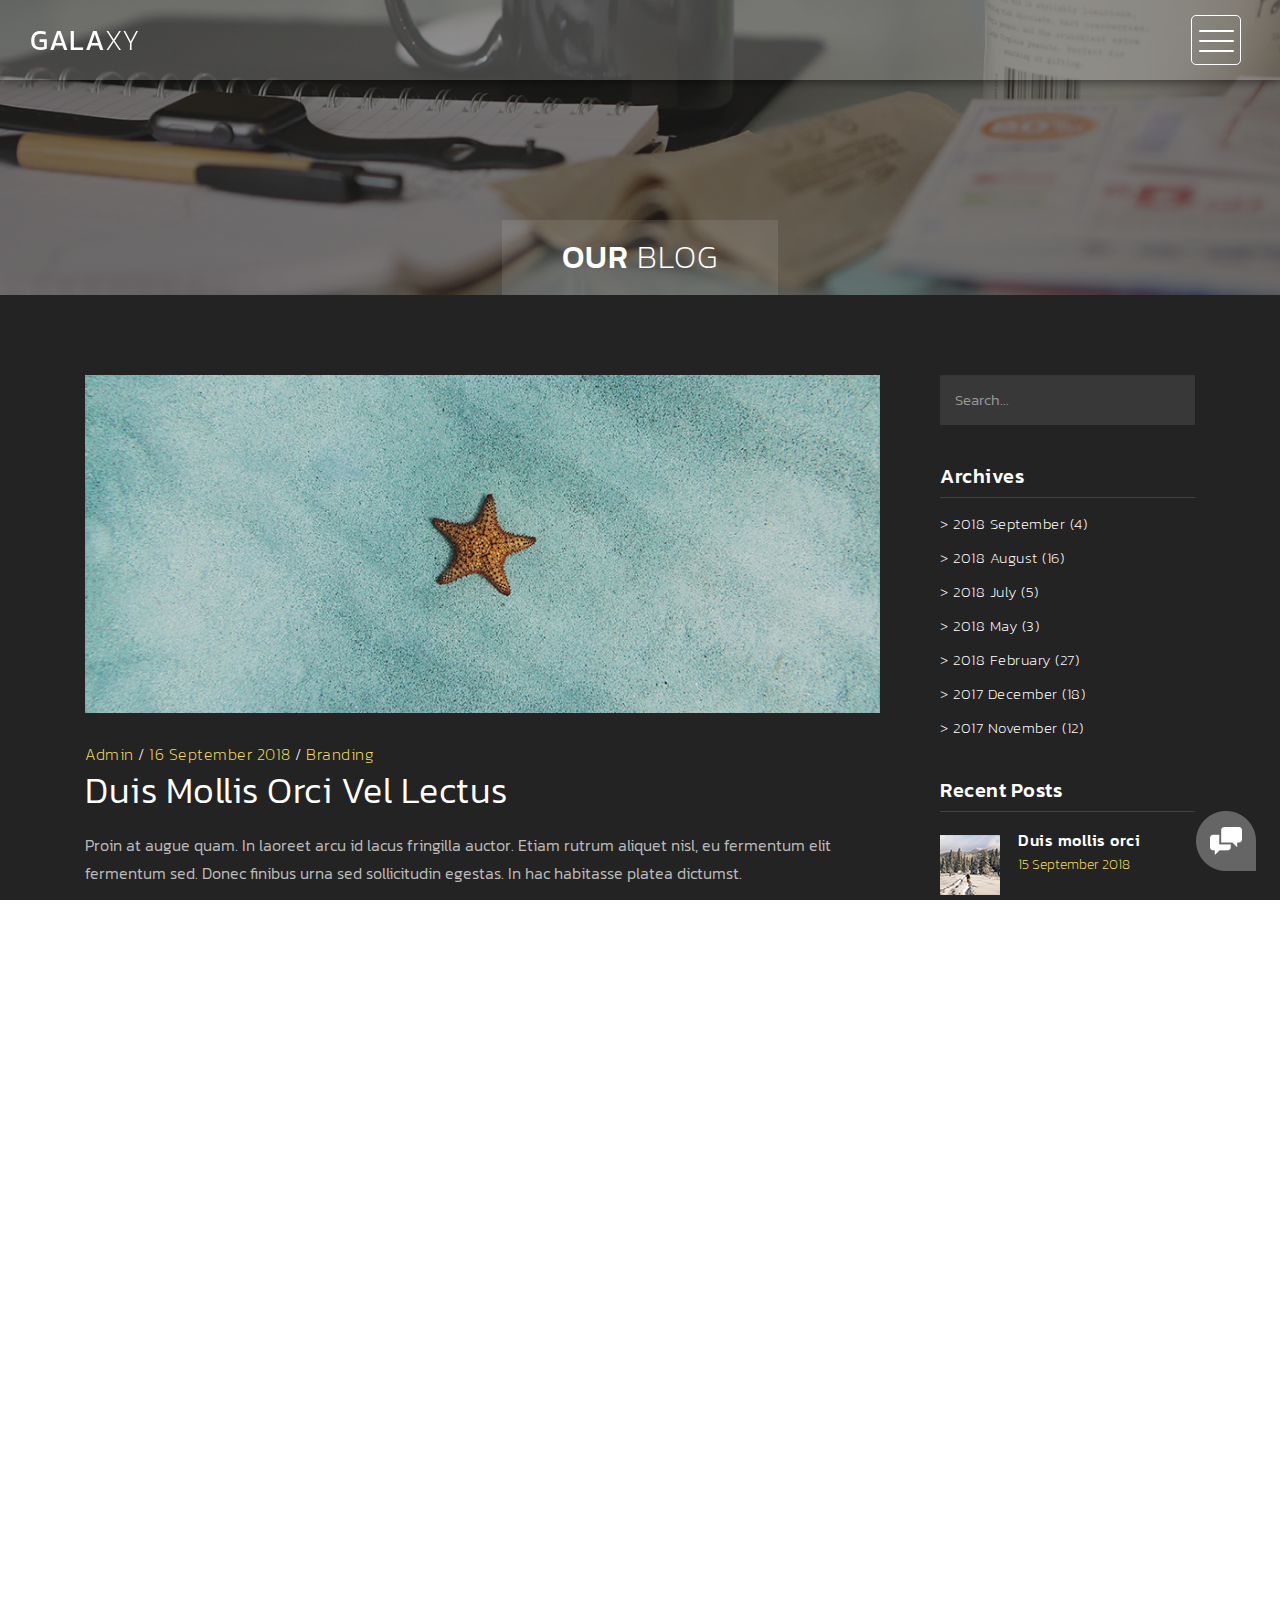
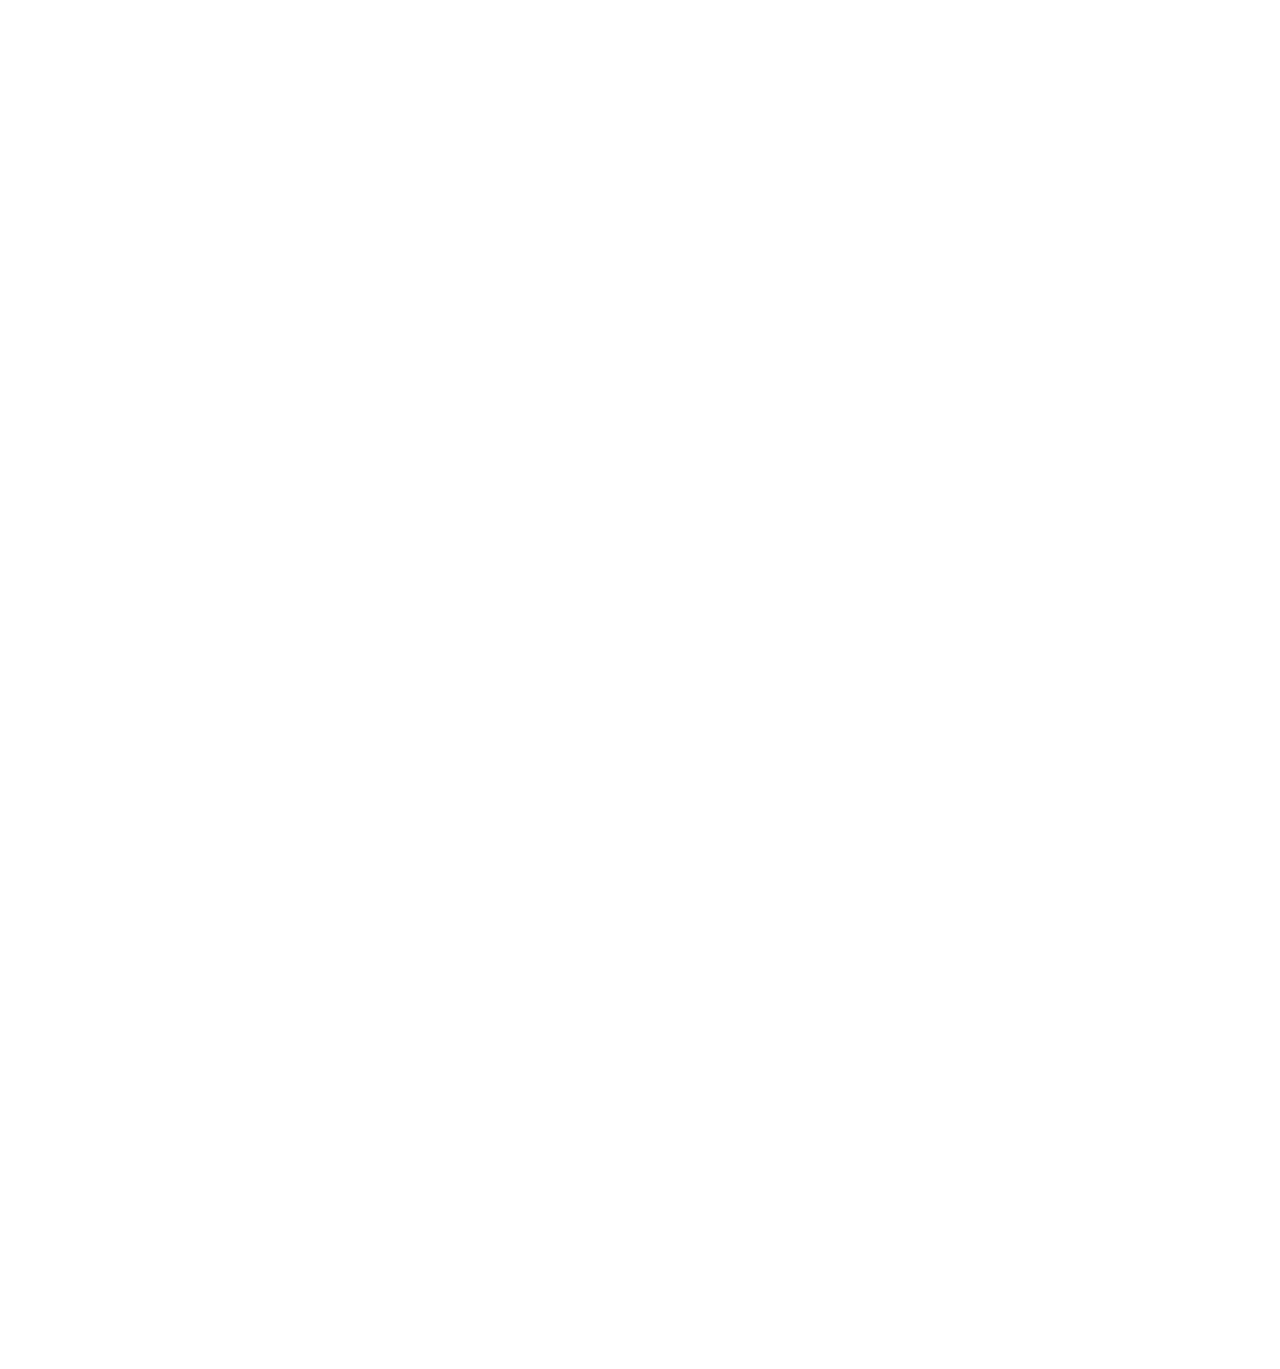
==== blog.html @ f0396bb8 "FIe" ====
<!DOCTYPE html>
<html>
    <head>
        <meta charset="utf-8">
        <meta http-equiv="X-UA-Compatible" content="IE=edge,chrome=1">
        <title>Highway Blog - Free CSS Template</title>
<!-- 

Highway Template

https://templatemo.com/tm-520-highway

-->
        <meta name="description" content="">
        <meta name="viewport" content="width=device-width, initial-scale=1">
        <link rel="apple-touch-icon" href="apple-touch-icon.png">

        <link rel="stylesheet" href="css/bootstrap.min.css">
        <link rel="stylesheet" href="css/bootstrap-theme.min.css">
        <link rel="stylesheet" href="css/fontAwesome.css">
        <link rel="stylesheet" href="css/light-box.css">
        <link rel="stylesheet" href="css/templatemo-style.css">

        <link href="https://fonts.googleapis.com/css?family=Kanit:100,200,300,400,500,600,700,800,900" rel="stylesheet">

        <script src="js/vendor/modernizr-2.8.3-respond-1.4.2.min.js"></script>
    </head>

<body>

    <nav>
        <div class="logo">
            <a href="index.html">Gala<em>xy</em></a>
        </div>
      <div class="menu-icon">
        <span></span>
      </div>
    </nav>

    <div class="page-heading">
        <div class="container">
            <div class="heading-content">
                <h1>Our <em>Blog</em></h1>
            </div>
        </div>
    </div>


    <div class="blog-entries">
        <div class="container">
            <div class="col-md-9">
                <div class="blog-posts">
                    <div class="row">
                        <div class="col-md-12">
                            <div class="blog-post">
                                <img src="img/blog_post_1.png" alt="">
                                <div class="text-content">
                                    <span><a href="#">Admin</a> / <a href="#">16 September 2018</a> / <a href="#">Branding</a></span>
                                    <h2>Duis mollis orci vel lectus</h2>
                                    <p>Proin at augue quam. In laoreet arcu id lacus fringilla auctor. Etiam rutrum aliquet nisl, eu fermentum elit fermentum sed. Donec finibus urna sed sollicitudin egestas. In hac habitasse platea dictumst. 
                                    <br><br>Phasellus purus turpis, porta non lectus vitae, laoreet blandit diam. Suspendisse elementum ligula at purus gravida, vel malesuada dolor accumsan. Morbi finibus dapibus ex, ut finibus felis.</p>
                                    <div class="simple-btn">
                                        <a href="single-post.html">continue reading</a>
                                    </div>
                                </div>
                            </div>
                        </div>
                        <div class="col-md-12">
                            <div class="blog-post">
                                <img src="img/blog_post_2.png" alt="">
                                <div class="text-content">
                                    <span><a href="#">Admin</a> / <a href="#">28 August 2018</a> / <a href="#">Lifestyle</a></span>
                                    <h2>Integer scelerisque odio elit</h2>
                                    <p>Aliquam erat volutpat. Donec condimentum ante nec sapien sodales, ut molestie mauris scelerisque. Maecenas in turpis sed odio pretium tempor. In libero tellus, maximus in accumsan id, posuere non urna. 
                                    <br><br>Fusce ex elit, congue vitae interdum et, sodales vitae purus. Vestibulum ante ipsum primis in faucibus orci luctus et ultrices posuere cubilia Curae; Quisque id egestas nibh. Curabitur convallis cursus pharetra. Curabitur non ligula id lacus pulvinar sollicitudin. Etiam quis tempus lectus, sed iaculis ex.</p>
                                    <div class="simple-btn">
                                        <a href="single-post.html">continue reading</a>
                                    </div>
                                </div>
                            </div>
                        </div>
                        <div class="col-md-12">
                            <div class="blog-post">
                                <img src="img/blog_post_3.png" alt="">
                                <div class="text-content">
                                    <span><a href="#">Admin</a> / <a href="#">31 July 2018</a> / <a href="#">Work Stuff</a></span>
                                    <h2>Nulla condimentum at dui eu</h2>
                                    <p>Cras ultrices ex sodales, vestibulum leo quis, volutpat mauris. In pretium vehicula dolor, sit amet ornare orci placerat sit amet. Nam non dolor sagittis, dignissim purus at, fringilla lacus. In aliquet, sapien ut lobortis molestie, lorem diam commodo leo, vitae eleifend diam justo ac velit.
                                    <br><br>ras felis purus, efficitur vel luctus a, ultrices vitae diam. Maecenas maximus vehicula aliquet. Donec scelerisque, diam id dapibus ultrices, tortor tellus eleifend arcu, maximus iaculis mi elit sit amet odio. Donec at mauris sit amet velit tempus semper.</p>
                                    <div class="simple-btn">
                                        <a href="single-post.html">continue reading</a>
                                    </div>
                                </div>
                            </div>
                        </div>
                        <div class="col-md-12">
                            <ul class="page-number">
                                <li class="active"><a href="#">1</a></li>
                                <li><a href="#">2</a></li>
                                <li><a href="#">3</a></li>
                                <li><a href="#">></a></li>
                            </ul>
                        </div>
                    </div>
                </div>
            </div>
            <div class="col-md-3">
                <div class="side-bar">
                    <div class="search">
                        <fieldset>
                            <input name="search" type="text" class="form-control" id="search" placeholder="Search..." required="">
                        </fieldset>
                    </div>
                    <div class="archives">
                        <div class="sidebar-heding">
                            <h2>Archives</h2>
                        </div>
                        <ul>
                            <li><a href="#">> 2018 September (4)</a></li>
                            <li><a href="#">> 2018 August (16)</a></li>
                            <li><a href="#">> 2018 July (5)</a></li>
                            <li><a href="#">> 2018 May (3)</a></li>
                            <li><a href="#">> 2018 February (27)</a></li>
                            <li><a href="#">> 2017 December (18)</a></li>
                            <li><a href="#">> 2017 November (12)</a></li>
                        </ul>
                    </div>
                    <div class="recent-posts">
                        <div class="sidebar-heding">
                            <h2>Recent Posts</h2>
                        </div>
                        <ul>
                            <li><a href="single-post.html">
                                <img src="img/recent_post_1.png" alt="Recent Post 1">
                                <div class="text">
                                    <h6>Duis mollis orci</h6>
                                    <span>15 September 2018</span>
                                </div>
                            </li></a>
                            <li><a href="single-post.html">
                                <img src="img/recent_post_2.png" alt="Recent Post 2">
                                <div class="text">
                                    <h6>Etiam quis tem</h6>
                                    <span>10 August 2018</span>
                                </div>
                            </li></a>
                            <li><a href="single-post.html">
                                <img src="img/recent_post_3.png" alt="Recent Post 3">
                                <div class="text">
                                    <h6>Proin at augue</h6>
                                    <span>16 July 2018</span>
                                </div>
                            </li></a>
                        </ul>
                    </div>
                    <div class="categories">
                        <div class="sidebar-heding">
                            <h2>Categories</h2>
                        </div>
                        <ul>
                            <li><a href="#">> Lifestyle (7)</a></li>
                            <li><a href="#">> Branding (9)</a></li>
                            <li><a href="#">> Nature (14)</a></li>
                            <li><a href="#">> Work Stuff (6)</a></li>
                            <li><a href="#">> Science (5)</a></li>
                        </ul>
                    </div>
                    <div class="latest-gallery">
                        <div class="sidebar-heding">
                            <h2>Latest Gallery</h2>
                        </div>
                        <ul>
                            <li><a href="#"></a><img src="img/latest_gallery_1.png" alt=""></a></li>
                            <li><a href="#"></a><img src="img/latest_gallery_2.png" alt=""></a></li>
                            <li><a href="#"></a><img src="img/latest_gallery_3.png" alt=""></a></li>
                            <li><a href="#"></a><img src="img/latest_gallery_4.png" alt=""></a></li>
                            <li><a href="#"></a><img src="img/latest_gallery_5.png" alt=""></a></li>
                            <li><a href="#"></a><img src="img/latest_gallery_6.png" alt=""></a></li>
                            <li><a href="#"></a><img src="img/latest_gallery_7.png" alt=""></a></li>
                            <li><a href="#"></a><img src="img/latest_gallery_8.png" alt=""></a></li>
                        </ul>
                    </div>
                </div>
            </div>
        </div>
    </div>


    <footer>
        <div class="container-fluid">
            <div class="col-md-12">
                <p>Copyright &copy; 2018 Company Name 
    
    | Designed by TemplateMo</p>
            </div>
        </div>
    </footer>


      <!-- Modal button -->
    <div class="popup-icon">
      <button id="modBtn" class="modal-btn"><img src="img/contact-icon.png" alt=""></button>
    </div>  

    <!-- Modal -->
    <div id="modal" class="modal">
      <!-- Modal Content -->
      <div class="modal-content">
        <!-- Modal Header -->
        <div class="modal-header">
          <h3 class="header-title">Say hello to <em>Highway</em></h3>
          <div class="close-btn"><img src="img/close_contact.png" alt=""></div>    
        </div>
        <!-- Modal Body -->
        <div class="modal-body">
          <div class="col-md-6 col-md-offset-3">
            <form id="contact" action="" method="post">
                <div class="row">
                    <div class="col-md-12">
                      <fieldset>
                        <input name="name" type="text" class="form-control" id="name" placeholder="Your name..." required="">
                      </fieldset>
                    </div>
                    <div class="col-md-12">
                      <fieldset>
                        <input name="email" type="email" class="form-control" id="email" placeholder="Your email..." required="">
                      </fieldset>
                    </div>
                    <div class="col-md-12">
                      <fieldset>
                        <textarea name="message" rows="6" class="form-control" id="message" placeholder="Your message..." required=""></textarea>
                      </fieldset>
                    </div>
                    <div class="col-md-12">
                      <fieldset>
                        <button type="submit" id="form-submit" class="btn">Send Message Now</button>
                      </fieldset>
                    </div>
                </div>
            </form>
          </div>
        </div>
      </div>
    </div>

    

    <section class="overlay-menu">
      <div class="container">
        <div class="row">
          <div class="main-menu">
              <ul>
                  <li>
                      <a href="index.html">Home - Full-width</a>
                  </li>
                  <li>
                      <a href="masonry.html">Home - Masonry</a>
                  </li>
                  <li>
                      <a href="grid.html">Home - Small-width</a>
                  </li>
                  <li>
                      <a href="about.html">About Us</a>
                  </li>
                  <li>
                      <a href="blog.html">Blog Entries</a>
                  </li>
                  <li>
                      <a href="single-post.html">Single Post</a>
                  </li>
              </ul>
              <p>We create awesome templates for you</p>
          </div>
        </div>
      </div>
    </section>

    <script src="https://ajax.googleapis.com/ajax/libs/jquery/1.11.2/jquery.min.js"></script>
    <script>window.jQuery || document.write('<script src="js/vendor/jquery-1.11.2.min.js"><\/script>')</script>

    <script src="js/vendor/bootstrap.min.js"></script>
    
    <script src="js/plugins.js"></script>
    <script src="js/main.js"></script>

</body>
</html>
---- css/light-box.css ----
/* LIGHT BOX */

body:after {
  content: url(../img/close.png) url(../img/loading.gif) url(../img/prev.png) url(../img/next.png);
  display: none;
}

body.lb-disable-scrolling {
  overflow: hidden;
}

.lightboxOverlay {
  max-height: 100%;
  overflow-y: scroll;
  position: absolute;
  top: 0;
  left: 0;
  z-index: 99999;
  background-color: black;
  filter: progid:DXImageTransform.Microsoft.Alpha(Opacity=80);
  opacity: 0.8;
  display: none;
}

.lightbox {
  position: absolute;
  margin-top: 0%;
  left: 0;
  width: 100%;
  z-index: 100000;
  text-align: center;
  line-height: 0;
  font-weight: normal;
}

.lightbox .lb-image {
  display: block;
  height: auto;
  max-width: inherit;
  max-height: none;
  border-radius: 5px;

  /* Image border */
  border: 10px solid white;
}

.lightbox a img {
  border: none;
}

.lb-outerContainer {
  position: relative;
  *zoom: 1;
  width: 250px;
  height: 250px;
  margin: 0 auto;
  border-radius: 4px;

  /* Background color behind image.
     This is visible during transitions. */
  background-color: white;
}

.lb-outerContainer:after {
  content: "";
  display: table;
  clear: both;
}

.lb-loader {
  position: absolute;
  top: 43%;
  left: 0;
  height: 25%;
  width: 100%;
  text-align: center;
  line-height: 0;
}

.lb-cancel {
  display: block;
  width: 32px;
  height: 32px;
  margin: 0 auto;
  background: url(../img/loading.gif) no-repeat;
}

.lb-nav {
  position: absolute;
  top: 0;
  left: 0;
  height: 100%;
  width: 100%;
  z-index: 10;
}

.lb-container > .nav {
  left: 0;
}

.lb-nav a {
  outline: none;
  background-image: url('[data-uri]');
}

.lb-prev, .lb-next {
  height: 100%;
  cursor: pointer;
  display: block;
}

.lb-nav a.lb-prev {
  width: 34%;
  left: 0;
  float: left;
  background: url(../img/prev.png) left 48% no-repeat;
  filter: progid:DXImageTransform.Microsoft.Alpha(Opacity=0);
  opacity: 0;
  -webkit-transition: opacity 0.6s;
  -moz-transition: opacity 0.6s;
  -o-transition: opacity 0.6s;
  transition: opacity 0.6s;
}

.lb-nav a.lb-prev:hover {
  filter: progid:DXImageTransform.Microsoft.Alpha(Opacity=100);
  opacity: 1;
}

.lb-nav a.lb-next {
  width: 64%;
  right: 0;
  float: right;
  background: url(../img/next.png) right 48% no-repeat;
  filter: progid:DXImageTransform.Microsoft.Alpha(Opacity=0);
  opacity: 0;
  -webkit-transition: opacity 0.6s;
  -moz-transition: opacity 0.6s;
  -o-transition: opacity 0.6s;
  transition: opacity 0.6s;
}

.lb-nav a.lb-next:hover {
  filter: progid:DXImageTransform.Microsoft.Alpha(Opacity=100);
  opacity: 1;
}

.lb-dataContainer {
  margin: 0 auto;
  padding-top: 5px;
  *zoom: 1;
  width: 100%;
  -moz-border-radius-bottomleft: 4px;
  -webkit-border-bottom-left-radius: 4px;
  border-bottom-left-radius: 4px;
  -moz-border-radius-bottomright: 4px;
  -webkit-border-bottom-right-radius: 4px;
  border-bottom-right-radius: 4px;
}

.lb-dataContainer:after {
  content: "";
  display: table;
  clear: both;
}

.lb-data {
  padding: 0 4px;
  color: #ccc;
}

.lb-data .lb-details {
  width: 85%;
  float: left;
  text-align: left;
  line-height: 1.1em;
}

.lb-data .lb-caption {
  font-size: 13px;
  font-weight: bold;
  line-height: 1em;
}

.lb-data .lb-caption a {
  color: #4ae;
}

.lb-data .lb-number {
  margin-top: 15px;
  display: block;
  clear: left;
  padding-bottom: 1em;
  font-size: 13px;
  color: #999999;
}

.lb-data .lb-close {
  display: block;
  float: right;
  width: 30px;
  height: 30px;
  background: url(../img/close.png) top right no-repeat;
  text-align: right;
  outline: none;
  filter: progid:DXImageTransform.Microsoft.Alpha(Opacity=70);
  opacity: 0.7;
  -webkit-transition: opacity 0.2s;
  -moz-transition: opacity 0.2s;
  -o-transition: opacity 0.2s;
  transition: opacity 0.2s;
}

.lb-data .lb-close:hover {
  cursor: pointer;
  filter: progid:DXImageTransform.Microsoft.Alpha(Opacity=100);
  opacity: 1;
}
---- css/templatemo-style.css ----
/*

Highway Template

https://templatemo.com/tm-520-highway

*/

body {
  font-family: 'Kanit', sans-serif;
}

body::-webkit-scrollbar {
  width: 8px;
  height: 8px;
  background-color: rgba(0, 0, 0, 0.9);
}
/* Add a thumb */
body::-webkit-scrollbar-thumb {
    background: rgba(250, 250, 250, 0.5);
}

body, html {
  height: 100%;
  min-height: 100%;
  overflow-x: hidden;
}


.page-heading {
  background-image: url(../img/heading_bg.png);
  background-repeat: no-repeat;
  background-size: cover;
  background-position: center center;
  width: 100%;
  text-align: center;
}

.page-heading .heading-content h1 {
  font-size: 32px;
  text-transform: uppercase;
  color: #fff;
  letter-spacing: 1px;
  background-color: rgba(250,250,250,0.1);
  display: inline-block;
  margin-bottom: 0;
  margin-top: 220px;
  padding: 20px 60px;
}

.page-heading .heading-content em {
  font-style: normal;
  font-weight: 200;
}



/* Nav Bar */

nav .logo {
  float: left;
  margin-left: 30px;
}

nav .logo a {
  font-size: 28px;
  line-height: 80px;
  text-transform: uppercase;
  color: #fff;
  text-decoration: none;
  letter-spacing: 0.5px;
}

nav .logo em {
  font-style: normal;
  font-weight: 200;
}

nav {
  background: rgba(250,250,250,0.2);
  height: 80px;
  position: fixed;
  width: 100%;
  left: 0;
  top: 0;
  z-index: 300;
  box-shadow: 0px 2px 10px 0px rgba(0,0,0,0.5);
}

.menu-icon {
  background: transparent;
  border: 1px solid #fff;
  width: 50px;
  height: 50px;
  margin: 15px 39px 0 auto;
  position: relative;
  cursor: pointer;
  transition: background 0.5s;
  border-radius: 5px;
}

.menu-icon span,
.menu-icon span:before,
.menu-icon span:after {
  cursor: pointer;
  border-radius: 1px;
  height: 2px;
  width: 35px;
  background: white;
  position: absolute;
  left: 15%;
  top: 50%;
  display: block;
  content: '';
  transition: all 0.5s ease-in-out;
}

.menu-icon span:before {
  left: 0;
  top: -10px;
}

.menu-icon span:after {
  left: 0;
  top: 10px;
}

.menu-icon.active {
  background: rgba(250,250,250,0.2);
}

.menu-icon.active span {
  background-color: transparent;
}

.menu-icon.active span:before,
.menu-icon.active span:after {
  top: 0;
}

.menu-icon.active span:before {
  transform: rotate(135deg);
}

.menu-icon.active span:after {
  transform: rotate(-135deg);
}
/* Menu */

.overlay-menu {
  background: rgba(0, 0, 0, 0.95);
  color: #ffffff;
  position: fixed;
  z-index: 100;
  left: 0;
  top: 0;
  height: 100%;
  overflow-y: auto;
  -webkit-overflow-scrolling: touch;
  width: 100%;
  padding: 50px 0;
  opacity: 0;
  text-align: center;
  transform: translateY(-100%);
  transition: all 0.5s;
}

.overlay-menu.open {
  opacity: 1;
  transform: translateY(0%);
}

.overlay-menu .main-menu {
  transform: translateY(50%);
  opacity: 0;
  transition: all 0.3s;
  transition-delay: 0s;
}

.overlay-menu.open .main-menu {
  transition: all 0.7s;
  transition-delay: 0.7s;
  opacity: 1;
  transform: translateY(0%);
}

.overlay-menu .main-menu:nth-child(2) {
  transition-delay: 0s;
}

.overlay-menu.open .main-menu:nth-child(2) {
  transition-delay: 1.25s;
}

.overlay-menu {
  overflow: scroll;
}

.overlay-menu::-webkit-scrollbar {
  display: none;
}

.overlay-menu ul {
  list-style: none;
  margin-top: 80px;
  padding: 0px;
}
.overlay-menu ul li {
  padding: 15px 0px;
}

.overlay-menu ul li a {
  font-size: 24px;
  font-weight: 300;
  color: #fff;
  text-decoration: none;
  transition: all 0.5s;
}

.overlay-menu ul li a:hover {
  color: rgba(250,250,250,0.5);
}


.overlay-menu p {
  margin-top: 60px;
  font-size: 13px;
  text-transform: uppercase;
  color: #fff;
  font-weight: 200;
  letter-spacing: 0.5px;
  text-align: center;
}



#video-container  {
  position: relative;
  width: 100%;
  height: 100%;
  overflow: hidden;
  z-index: 1;
}

#video-container video,
.video-overlay {
  position: absolute;
  left: 50%;
  top: 50%;
  transform: translate(-50%, -50%);
  min-width: 100%;
  min-height: 100%;
}

#video-container .video-overlay {
  z-index: 9999;
  background: rgba(0,0,0,0.5);
  width: 100%;
}

#video-container .video-content {
  z-index: 99999;
  position: absolute;
  height: 100%;
  width: 100%;
}

#video-container .video-content .inner {
  height: 100%;
  width: 100%;
  display: flex;
  justify-content: center;
  align-items: center;
  flex-flow: column wrap;
}

#video-container .video-content .inner h1 {
  font-size: 64px;
  text-transform: uppercase;
  color: #fff;
  letter-spacing: 2px;
  font-weight: 500;
  text-align: center;
}

#video-container .video-content .inner em {
  font-style: normal;
  font-weight: 200;
}


#video-container .video-content .inner p {
  color: #fff;
  font-size: 22px;
  font-weight: 200;
  letter-spacing: 1.5px;
  text-align: center;
  padding: 0px 30px;
}

#video-container .video-content .inner a {
  color: #fff;
  text-decoration: underline;
}

#video-container .video-content .inner .scroll-icon {
  margin-top: 45px;
}

.full-screen-portfolio .container-fluid,
.full-screen-portfolio .col-md-4, .col-md-8 {
  padding-left: 0px;
  padding-right: 0px;
}


.portfolio-item img {
  width: 100%;
  overflow: hidden;
}

.portfolio-item .thumb {
  position: relative;
}


.portfolio-item .hover-effect .hover-content {
    position: absolute;
    text-align: left;
    width: 100%;
    bottom: 0;
    left: 0;
}


.full-screen-portfolio .portfolio-item h1 {
  position: relative;
  font-size: 22px;
  text-transform: uppercase;
  color: #fff;
  display: inline-block;
  padding-left: 20px;
  line-height: 15px;
  transform: translateY(25px);
  transition: .5s ease-in-out;
  letter-spacing: 0.5px;
 }

 .full-screen-portfolio .portfolio-item em {
  font-style: normal;
  font-weight: 200;
 }

.full-screen-portfolio .portfolio-item:hover h1 {
  transform: translateY(0);
 }

.full-screen-portfolio .portfolio-item p {
  padding-left: 20px;
  font-weight: 300!important;
  letter-spacing: 0.5px;
  font-size: 14px;
  color: #fff;
  opacity: 0;
  transform: translateY(10px);
  transition: .5s ease-in-out;
  text-transform: uppercase;
 }

 .full-screen-portfolio .portfolio-item {
 text-align: center;
 line-height: 150%;
 text-transform: lowercase;
 cursor: pointer;
}

.full-screen-portfolio .portfolio-item:hover p {
  opacity: 1;
  transform: translateY(0);
 }




.popup-icon {
  position: fixed;
  bottom: 30px;
  right: 30px;
  z-index: 300;
  display: inline-block;
  width: 60px;
  height: 60px;
}

.popup-icon button {
  background-color: transparent;
  outline: none;
  border: none;
}

.modal-btn img {
  width: 60px;
  height: 60px;
}

/* Modal */
.modal {
  background-color: rgba(0,0,0,.95);
  display: none;
  overflow: auto;
  position: fixed;
  z-index: 1000;
  top: 0;
  left: 0;
  width: 100%;
  height: 100%;
  transform: all 0.6s;
  overflow: scroll;
}

.modal::-webkit-scrollbar {
  display: none;
}

/* Modal Content */
.modal-content {
  text-align: center;
  position: relative;
  top: 0;
  width: 100%;
  margin: 0 auto;
  background-color: transparent;
}
.modal-animated-in {
  animation: totop-in .6s ease;
}
.modal-animated-out {
  animation: totop-out .6s ease forwards;
}
.modal-header {
  border-bottom: none;
}
.modal-header h3 {
  color: #fff;
  font-weight: 400;
  letter-spacing: 1px;
  font-size: 64px;
  margin-top: 5%;
  border-bottom: none;
  margin-bottom: 20px;
}

.modal-header em {
  font-style: normal;
  font-weight: 200;
}

.modal-content .close-btn {
  position: absolute;
  z-index: 99999999;
  color: #fff;
  right: 38px;
  top: 15px;
  width: 50px;
  height: 50px;
  text-align: center;
  cursor: pointer;
}

.modal-body {
  text-align: center;
  margin: 0 auto;
}

.modal-body input {
  border-radius: 5px;
  padding-left: 15px;
  font-size: 14px;
  font-weight: 200;
  color: #fff;
  background-color: rgba(250, 250, 250, 0.15);
  outline: none;
  border: none;
  box-shadow: none;
  line-height: 40px;
  height: 40px;
  width: 60%;
  margin-left: auto;
  margin-right: auto;
  margin-bottom: 25px;
}

.modal-body textarea {
  border-radius: 5px;
  padding-left: 15px;
  padding-top: 10px;
  font-size: 14px;
  font-weight: 200;
  color: #fff;
  background-color: rgba(250, 250, 250, 0.15);
  outline: none;
  border: none;
  box-shadow: none;
  height: 165px;
  max-height: 220px;
  width: 60%;
  margin-left: auto;
  margin-right: auto;
  max-width: 100%;
  margin-bottom: 25px;
}

.modal-body button {
  border-radius: 0px;
  font-size: 13px;
  text-transform: uppercase;
  font-weight: 600;
  background-color: transparent;
  color: #fff;
  letter-spacing: 2px;
  border-bottom: 3px solid #fff;
  display: inline-block;
  padding: 0px 0px 3px 0px;
  transition: all 0.5s;
  border-top: none;
  border-right: none;
  border-left: none;
}

.modal-body button:hover {
  color: rgba(250,250,250,0.5);
  border-color: rgba(250,250,250,0.5);
  outline: none;
}

/* Keyframes */
@keyframes totop-in {
  0% {
    top: 600px;
    opacity: 0;
  }
  100% {
    top: 0%;
    opacity: 1;
  }  
}

@keyframes totop-out {
  0% {
    top: 0px;
    opacity: 1;
  }
  100% {
    top: -100%;
    opacity: 0;
  }  
}



footer {
  width: 100%;
  height: 80px;
  background-color: #313131;
}

footer p {
  text-align: center;
  color: #fff;
  font-weight: 200;
  font-size: 13px;
  text-transform: uppercase;
  padding-top: 33px;
  letter-spacing: 0.5px;
}

footer a {
  color: #aaa;
  text-decoration: none;
}

footer a:hover {
  text-decoration: none;
  color: #aaa;
}



.masonry-portfolio .container-fluid {
  padding-right: 0px;
  padding-left: 0px;
}

.masonry .col-md-4, .masonry .col-md-8 {
  padding-right: 0px;
  padding-left: 0px;
}

.masonry {
  width: 100%;
  background-color: transparent;
  position: relative;
}

.masonry .item {
  display: inline-block;
  float: left;
}

.masonry .first-item {
  margin-bottom: -0.5px;
}

.masonry .last-item {
  float: left;
}

.masonry .item img {
  width: 100%;
  overflow-y: hidden;
}

.masonry .item .thumb {
  position: relative;
}

.masonry .item .hover-effect .hover-content {
    position: absolute;
    text-align: left;
    width: 100%;
    bottom: 5px;
    left: 0;
}


.masonry .item h1 {
  position: relative;
  font-size: 22px;
  text-transform: uppercase;
  color: #fff;
  display: inline-block;
  padding-left: 20px;
  line-height: 15px;
  transform: translateY(25px);
  transition: .5s ease-in-out;
  letter-spacing: 0.5px;
 }

.masonry .item em {
  font-style: normal;
  font-weight: 200;
 }

.masonry .item:hover h1 {
  transform: translateY(0);
 }

.masonry .item p {
  padding-left: 20px;
  font-weight: 300!important;
  letter-spacing: 0.5px;
  font-size: 14px;
  color: #fff;
  opacity: 0;
  transform: translateY(10px);
  transition: .5s ease-in-out;
  text-transform: uppercase;
 }

.masonry .item {
 text-align: center;
 line-height: 150%;
 text-transform: lowercase;
 cursor: pointer;
}

.masonry .item:hover p {
  opacity: 1;
  transform: translateY(0);
 }




.grid-portfolio {
  padding: 65px 0px;
  background-color: #232323;
}

.grid-portfolio .portfolio-item {
  margin: 15px 0px;
}

.portfolio-item .hover-effect .hover-content {
    position: absolute;
    text-align: left;
    width: 100%;
    bottom: 5px;
    left: 0;
}


.grid-portfolio .portfolio-item h1 {
  position: relative;
  font-size: 22px;
  text-transform: uppercase;
  color: #fff;
  display: inline-block;
  padding-left: 20px;
  line-height: 15px;
  transform: translateY(25px);
  transition: .5s ease-in-out;
  letter-spacing: 0.5px;
 }

 .grid-portfolio .portfolio-item em {
  font-style: normal;
  font-weight: 200;
 }

.grid-portfolio .portfolio-item:hover h1 {
  transform: translateY(0);
 }

.grid-portfolio .portfolio-item p {
  padding-left: 20px;
  font-weight: 300!important;
  letter-spacing: 0.5px;
  font-size: 14px;
  color: #fff;
  opacity: 0;
  transform: translateY(10px);
  transition: .5s ease-in-out;
  text-transform: uppercase;
 }

.grid-portfolio .portfolio-item:hover p {
  opacity: 1;
  transform: translateY(0);
 }

 .grid-portfolio .load-more-button {
  margin-top: 15px;
 }

 .grid-portfolio .load-more-button a {
  width: 100%;
  height: 80px;
  display: inline-block;
  text-align: center;
  line-height: 80px;
  font-size: 15px;
  text-transform: uppercase;
  text-decoration: none;
  letter-spacing: 1px;
  color: #fff;
  background-color: #313131;
  transition: all 0.5s;
 }

 .grid-portfolio .load-more-button a:hover {
  color: rgba(250,250,250,0.5);
 }




 .services {
  background-color: #232323;
  padding: 65px 0px;
 }

 .services .service-item {
  margin: 15px 0px;
  padding: 20px;
  text-align: center;
  transition: all 0.5s;
 }

  .services .service-item:hover {
    background-color: #313131;
  }

 .services .service-item .icon {
  width: 50px;
  height: 50px;
  text-align: center;
  display: inline-block;
  line-height: 50px;
 }

.services .service-item .icon img {
  max-width: 100%;
}

.services .service-item h4 {
  margin-top: 20px;
  color: #fff;
  font-size: 20px;
  text-transform: capitalize;
  letter-spacing: 0.5px;
  font-weight: 300;
}

.services .service-item p {
  color: #bbb;
  font-size: 16px;
  font-weight: 300;
  line-height: 28px;
}



.more-about-us {
  background-image: url(../img/about_us.png);
  background-repeat: no-repeat;
  background-attachment: fixed;
  background-size: cover;
  background-position: center center;
  width: 100%;
  text-align: center;
}

.more-about-us .content {
  background-color: rgba(0,0,0,0.8);
  text-align: left;
  padding: 150px 60px;
  color: #fff;
}

.more-about-us .content h2 {
  margin-top: 0px;
  font-size: 34px;
  font-weight: 300;
  letter-spacing: 0.5px;
  margin-bottom: 5px;
}

.more-about-us .content span {
  font-size: 16px;
  font-weight: 200;
  display: inline-block;
  margin-bottom: 30px;
  letter-spacing: 0.5px;
}

.more-about-us .content p {
  color: #fff;
  font-size: 16px;
  font-weight: 300;
  line-height: 28px;
}

.more-about-us .content .simple-btn {
  margin-top: 30px;
}

.more-about-us .content .simple-btn a {
  font-size: 13px;
  text-transform: uppercase;
  font-weight: 600;
  background-color: transparent;
  color: #fff;
  letter-spacing: 2px;
  border-bottom: 3px solid #fff;
  padding-bottom: 3px;
  text-decoration: none;
  transition: all 0.5s;
}

.more-about-us .content .simple-btn a:hover {
  opacity: 0.5;
}



.pricing-tables {
  padding: 65px 0px;
  background-color: #232323;
}

.pricing-tables .table-item {
  padding: 60px 0px;
  margin: 15px 0px;
  text-align: center;
  background-color: #313131;
}

.pricing-tables .table-item h4 {
  margin-top: 0px;
  font-size: 36px;
  font-weight: 200;
  color: #f4dd5b;
  letter-spacing: 0.5px;
}

.pricing-tables .table-item span {
  font-size: 17px;
  display: inline-block;
  color: #aaa;
  letter-spacing: 0.5px;
  text-transform: capitalize;
  border-bottom: 1px solid #414141;
  width: 100%;
  padding-bottom: 40px;
}

.pricing-tables .table-item ul {
  list-style: none;
  padding: 0;
  margin-top: 35px;
}

.pricing-tables .table-item ul li {
  font-size: 15px;
  font-weight: 300;
  color: #fff;
  letter-spacing: 0.5px;
  margin: 15px 0px;
}

.pricing-tables .table-item .simple-btn {
  margin-top: 40px;
  padding-bottom: 10px;
}

.pricing-tables .table-item .simple-btn a {
  font-size: 13px;
  text-transform: uppercase;
  font-weight: 600;
  background-color: transparent;
  color: #f4dd5b;
  letter-spacing: 2px;
  border-bottom: 3px solid #f4dd5b;
  padding-bottom: 3px;
  text-decoration: none;
  transition: all 0.5s;
}

.pricing-tables .table-item .simple-btn a:hover {
  opacity: 0.5;
}

.pricing-tables .premium-item {
  background-color: #f4dd5b;
}

.pricing-tables .premium-item h4, .pricing-tables .premium-item span, .pricing-tables .premium-item ul li, .pricing-tables .premium-item .simple-btn a {
  color: #232323;
  border-color: #232323;
}



.blog-entries {
  padding: 80px 0px;
  background-color: #232323;
}


.blog-entries .blog-posts {
  margin-right: 30px;
}


.blog-post {
  border-bottom: 1px solid #414141;
  padding-bottom: 65px;
  margin-bottom: 60px;
}

.blog-post img {
  width: 100%;
  overflow-y: hidden;
}

.blog-post .text-content {
  margin-top: 30px;
}

.blog-post .text-content span {
  font-size: 16px;
  font-weight: 200;
  color: #fff;
  letter-spacing: 0.5px;
}

.blog-post .text-content span a {
  color: #f4dd5b;
  text-decoration: none;
}

.blog-post .text-content h2 {
  margin-top: 5px;
  font-size: 36px;
  color: #fff;
  letter-spacing: 0.5px;
  text-transform: capitalize;
  font-weight: 300;
}

.blog-post .text-content p {
  color: #bbb;
  font-size: 16px;
  font-weight: 300;
  line-height: 28px;
  margin-top: 20px;
}

.blog-post .text-content .simple-btn {
  margin-top: 25px;
}

.blog-post .text-content .simple-btn a {
  font-size: 13px;
  text-transform: uppercase;
  font-weight: 600;
  background-color: transparent;
  color: #fff;
  letter-spacing: 2px;
  border-bottom: 3px solid #fff;
  padding-bottom: 3px;
  text-decoration: none;
  transition: all 0.5s;
}

.blog-post .text-content .simple-btn a:hover {
  opacity: 0.5;
}

.blog-entries .page-number {
  padding: 0;
  margin: 0;
  list-style: none;
}

.blog-entries .page-number li {
  display: inline-block;
  margin-right: 3px;
}

.blog-entries .page-number li:last-child {
  margin-right: 0px;
}

.blog-entries .page-number li.active a {
  color: #232323;
  background-color: #fff;
}

.blog-entries .page-number li.active a:hover {
  opacity: 1;
}

.blog-entries .page-number li a {
  font-size: 18px;
  color: #fff;
  text-decoration: none;
  width: 50px;
  height: 50px;
  display: inline-block;
  line-height: 50px;
  text-align: center;
  background-color: #414141;
  transition: all 0.5s;
}

.blog-entries .page-number li a:hover {
  opacity: 0.5;
}

.single-blog-post {
  margin-right: 30px;
}

.single-blog-post img {
  width: 100%;
  overflow-y: hidden;
}

.single-blog-post .text-content {
  margin-top: 20px;
}

.single-blog-post .text-content span {
  font-size: 16px;
  font-weight: 200;
  color: #fff;
  letter-spacing: 0.5px;
  border-bottom: 1px solid #414141;
  padding-bottom: 25px;
  display: inline-block;
  width: 100%;
  margin-bottom: 0px;
}

.single-blog-post .text-content span a {
  color: #f4dd5b;
  text-decoration: none;
}

.single-blog-post .text-content h2 {
  margin-top: 0px;
  font-size: 36px;
  color: #fff;
  letter-spacing: 0.5px;
  text-transform: capitalize;
  font-weight: 300;
}

.single-blog-post .text-content p {
  color: #bbb;
  font-size: 16px;
  font-weight: 300;
  line-height: 28px;
  margin-top: 20px;
  margin-bottom: 30px;
}

.single-blog-post .tags-share {
  border-top: 1px solid #414141;
  border-bottom: 1px solid #414141;
  padding: 8px 0px 10px 0px;
}

.single-blog-post .tags-share ul {
  padding: 0;
  margin: 0;
  list-style: none;
}

.single-blog-post .tags-share ul li:first-child {
  color: #fff;
  font-size: 16px;
  font-weight: 200;
  letter-spacing: 0.5px;
}

.single-blog-post .tags-share ul li {
  display: inline-block;
  color: #fff;
}

.single-blog-post .tags-share ul li a {
  font-size: 16px;
  font-weight: 200;
  letter-spacing: 0.5px;
  color: #f4dd5b;
  text-decoration: none;
  transition: all 0.5s;
}

.single-blog-post .tags-share ul li a:hover {
  opacity: 0.5;
}

.single-blog-post .tags-share .share {
  text-align: right;
}

.blog-entries .search input {
  background-color: rgba(250,250,250,0.1);
  width: 100%;
  height: 50px;
  line-height: 50px;
  padding-left: 15px;
  color: #fff;
  font-size: 15px;
  font-weight: 300;
  border-radius: 0px;
  outline: none;
  border: none;
}

.sidebar-heding h2 {
  font-size: 20px;
  text-transform: capitalize;
  color: #fff;
  margin-top: 40px;
  letter-spacing: 0.5px;
  padding-bottom: 10px;
  border-bottom: 1px solid #414141;
  margin-bottom: 20px;
}

.archives ul, .categories ul {
  margin-top: -5px;
  padding: 0;
  list-style: none;
}

.archives ul li, .categories ul li {
  margin-bottom: 12px; 
}

.archives ul li:last-child, .categories ul li:last-child {
  margin-bottom: 0px; 
}

.archives ul li a, .categories ul li a {
  font-size: 15px;
  font-weight: 200;
  color: #fff;
  text-decoration: none;
  letter-spacing: 0.5px;
  transition: all 0.5s;
}


.archives ul li a:hover, .categories ul li a:hover {
  opacity: 0.5;
}

.recent-posts ul {
  padding: 0;
  list-style: none;
}

.recent-posts ul li {
  margin-bottom: 15px;
}

.recent-posts ul a {
  text-decoration: none;
}

.recent-posts ul li img {
  display: inline-block;
  max-width: 100%;
  margin-right: 15px;
}

.recent-posts ul li .text {
  display: inline-block;
}

.recent-posts ul li h6 {
  margin-bottom: 5px;
  padding-top: 0px;
  margin-top: 0px;
  display: block;
  font-size: 16px;
  color: #fff;
  letter-spacing: 0.5px;
}

.recent-posts ul li span {
  display: inline-block;
  font-size: 14px;
  font-weight: 200;
  color: #f4dd5b;
}


.latest-gallery ul {
  padding: 0;
  margin: 0;
  list-style: none;
}

.latest-gallery ul li {
  display: inline-block;
  max-width: 59px;
  overflow-y: hidden;
  margin-bottom: 3px;
  margin-right: 1px;
}

.latest-gallery ul li:nth-child(4){
  margin-right: 0px;
}

.latest-gallery ul li:nth-child(8){
  margin-right: 0px;
}

.latest-gallery ul li img {
  width: 100%;
  transition: all 0.5s;
}

.latest-gallery ul li img:hover {
  cursor: pointer;
  opacity: 0.5;
}




@media (max-width: 530px) {

  .modal-header h3 {
    margin-top: 15%;
  }

  .modal-body input {
    width: 100%;
  }

  .modal-body textarea {
    width: 100%;
  }

  .modal-content {
    padding-bottom: 40px;
  }

  .grid-portfolio {
    padding: 0px 0px;
  }

  .grid-portfolio .portfolio-item {
    margin: 30px 0px;
  }

  .grid-portfolio .load-more-button {
    padding-bottom: 30px;
  }

  .more-about-us .content {
    padding: 60px 30px;
  }

}


@media (max-width: 992px) {

  .blog-entries .blog-posts {
    margin-right: 0px;
  }

  .single-blog-post {
    margin-right: 0px;
    margin-bottom: 80px;
  }

  .blog-entries .page-number {
    margin-bottom: 80px;
  }

  .single-blog-post .tags-share .tags {
    text-align: center;
  }

  .single-blog-post .tags-share .share {
    text-align: center;
  }

}
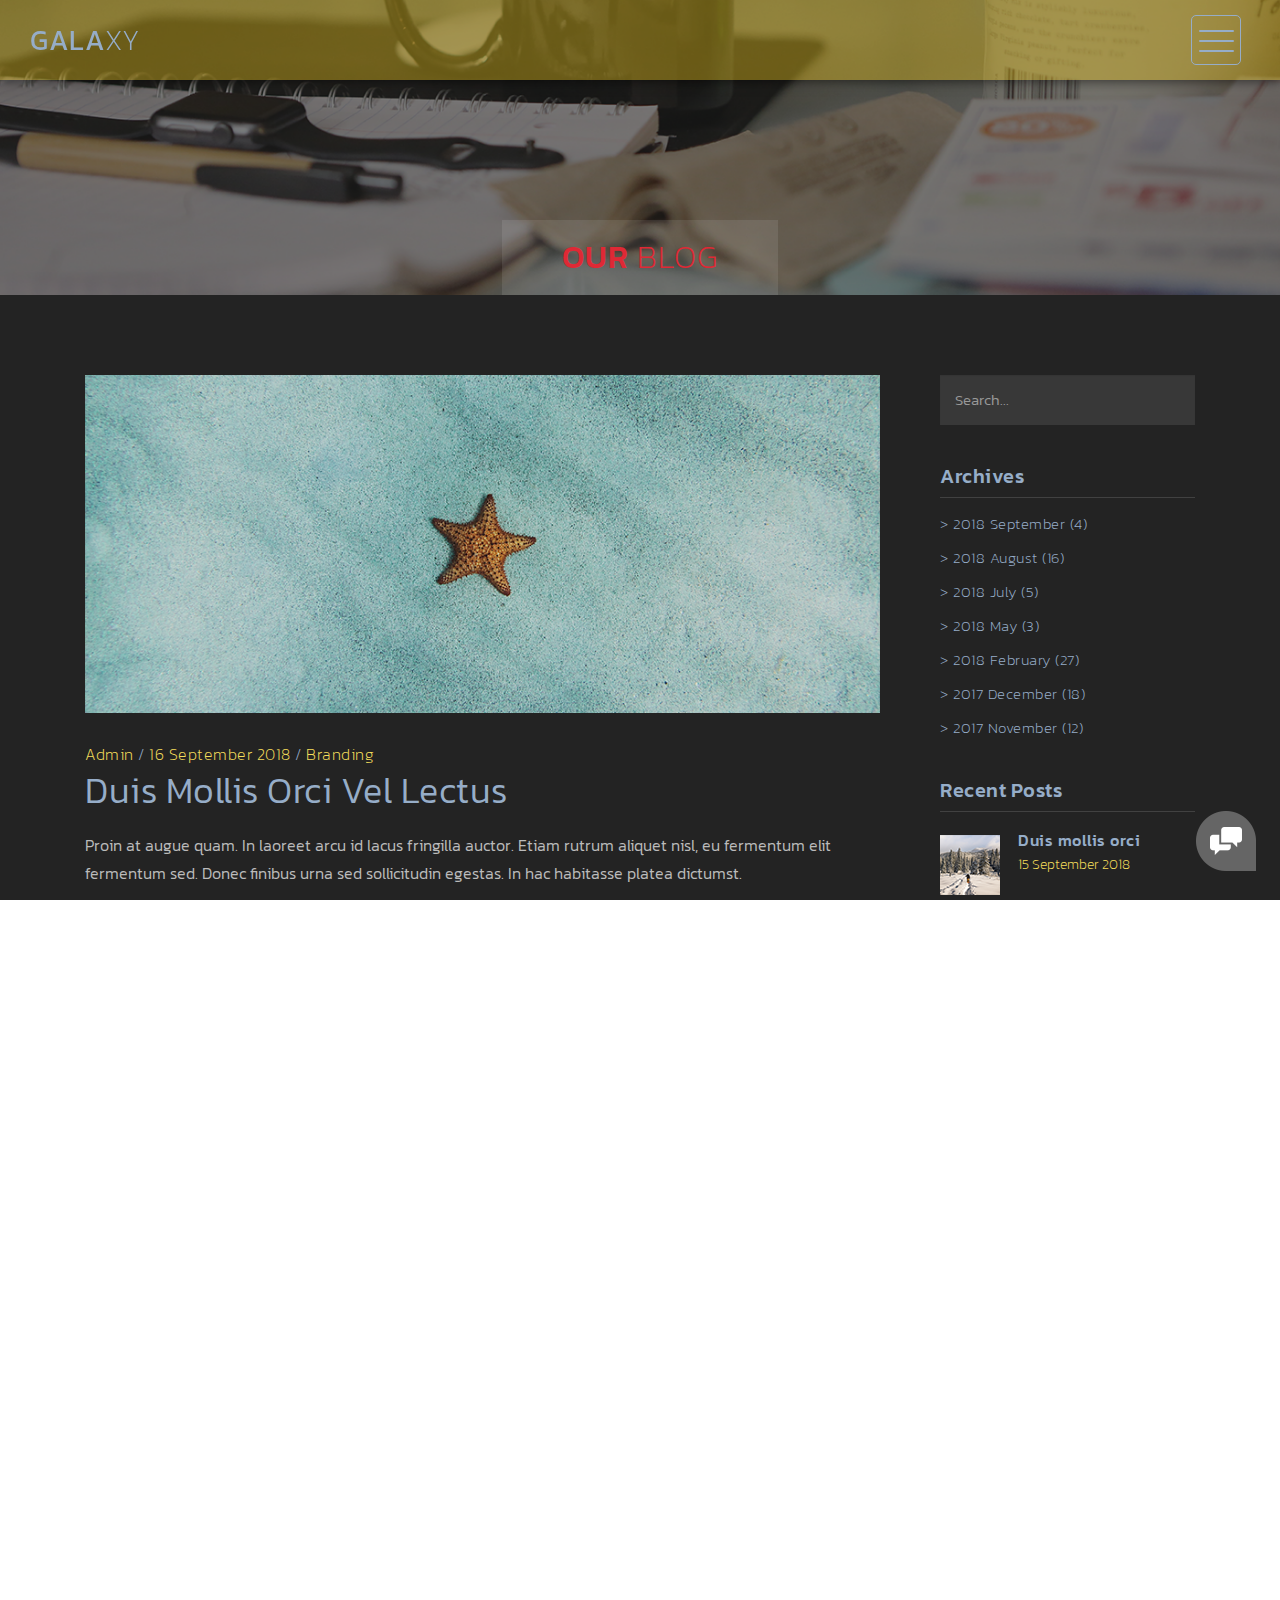
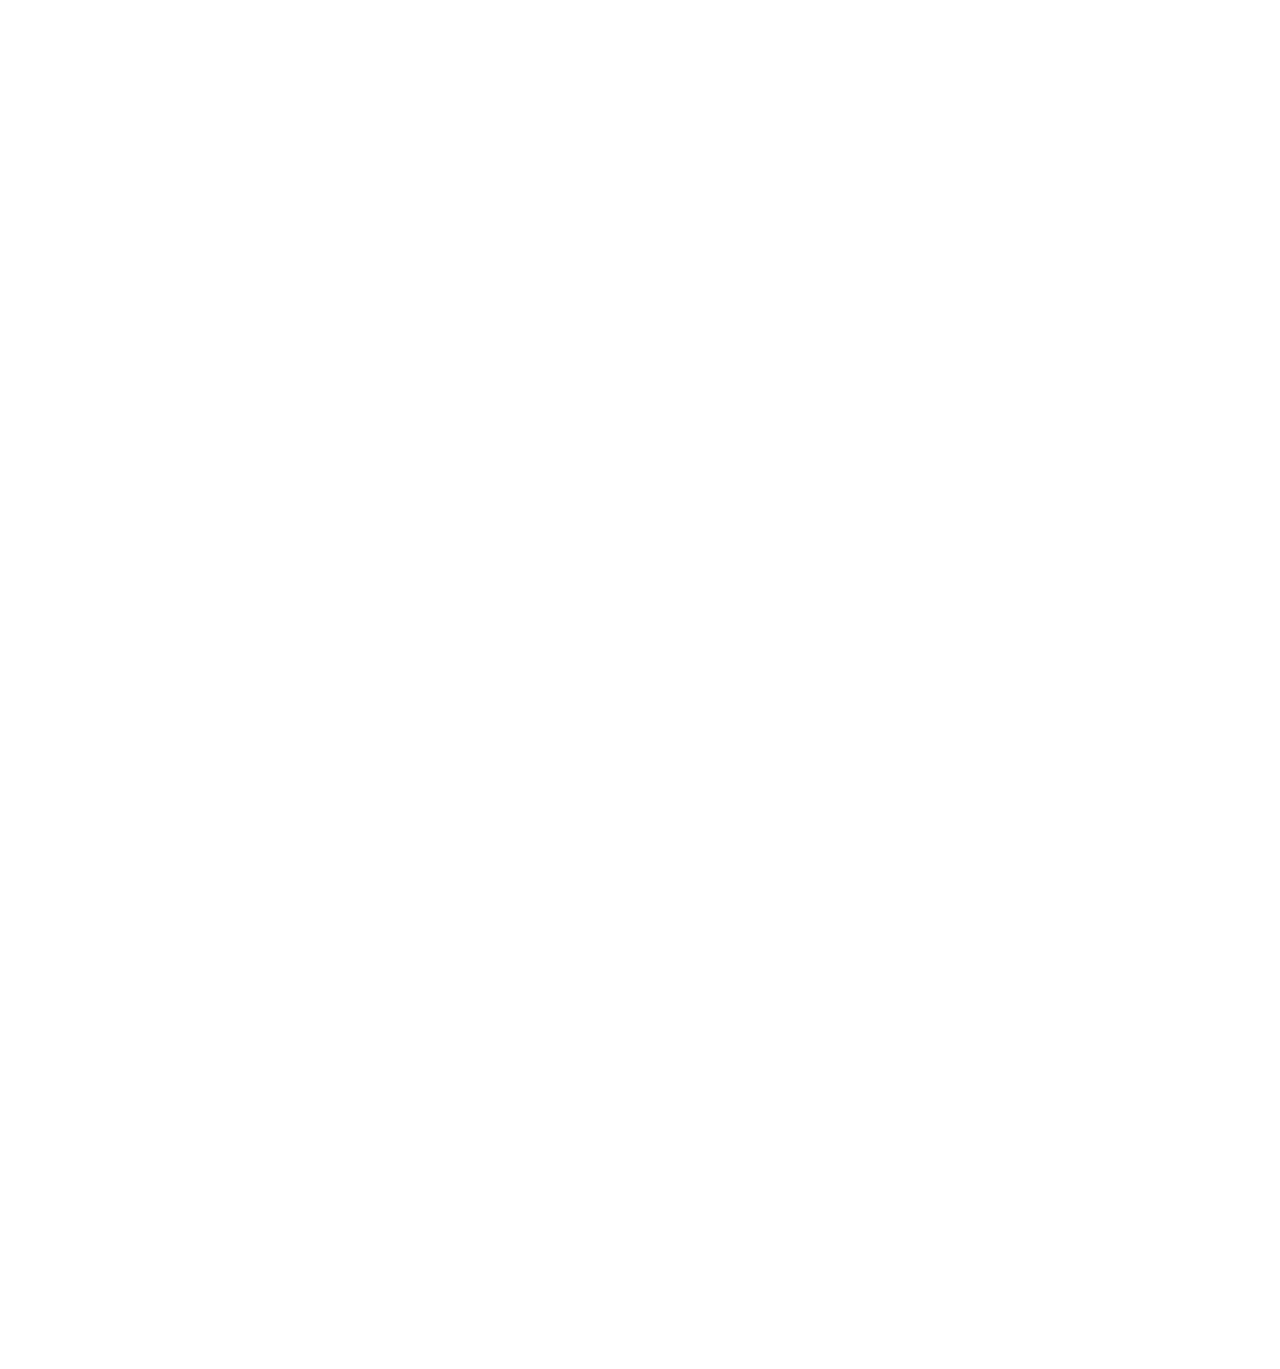
==== commit fa70ad84: "Template" ====
--- a/blog.html
+++ b/blog.html
@@ -11,7 +11,7 @@
 https://templatemo.com/tm-520-highway
 
 -->
-        <meta name="description" content="">
+<meta name="description" content="MA ART -  Galeria de arte">
         <meta name="viewport" content="width=device-width, initial-scale=1">
         <link rel="apple-touch-icon" href="apple-touch-icon.png">
 
--- a/css/templatemo-style.css
+++ b/css/templatemo-style.css
@@ -39,7 +39,7 @@
 .page-heading .heading-content h1 {
   font-size: 32px;
   text-transform: uppercase;
-  color: #fff;
+  color: #df2935;
   letter-spacing: 1px;
   background-color: rgba(250,250,250,0.1);
   display: inline-block;
@@ -66,7 +66,7 @@
   font-size: 28px;
   line-height: 80px;
   text-transform: uppercase;
-  color: #fff;
+  color: #96ADC8;
   text-decoration: none;
   letter-spacing: 0.5px;
 }
@@ -75,9 +75,9 @@
   font-style: normal;
   font-weight: 200;
 }
-
+/* // rgba(250,250,250,0.2); */
 nav {
-  background: rgba(250,250,250,0.2);
+  background: hsla(49, 93%, 53%, 0.37);
   height: 80px;
   position: fixed;
   width: 100%;
@@ -89,7 +89,7 @@
 
 .menu-icon {
   background: transparent;
-  border: 1px solid #fff;
+  border: 1px solid #96ADC8;
   width: 50px;
   height: 50px;
   margin: 15px 39px 0 auto;
@@ -106,7 +106,7 @@
   border-radius: 1px;
   height: 2px;
   width: 35px;
-  background: white;
+  background: #96ADC8;
   position: absolute;
   left: 15%;
   top: 50%;
@@ -149,7 +149,7 @@
 
 .overlay-menu {
   background: rgba(0, 0, 0, 0.95);
-  color: #ffffff;
+  color: #96ADC8fff;
   position: fixed;
   z-index: 100;
   left: 0;
@@ -212,7 +212,7 @@
 .overlay-menu ul li a {
   font-size: 24px;
   font-weight: 300;
-  color: #fff;
+  color: #96ADC8;
   text-decoration: none;
   transition: all 0.5s;
 }
@@ -226,7 +226,7 @@
   margin-top: 60px;
   font-size: 13px;
   text-transform: uppercase;
-  color: #fff;
+  color: #96ADC8;
   font-weight: 200;
   letter-spacing: 0.5px;
   text-align: center;
@@ -277,7 +277,7 @@
 #video-container .video-content .inner h1 {
   font-size: 64px;
   text-transform: uppercase;
-  color: #fff;
+  color: #96ADC8;
   letter-spacing: 2px;
   font-weight: 500;
   text-align: center;
@@ -290,7 +290,7 @@
 
 
 #video-container .video-content .inner p {
-  color: #fff;
+  color: #96ADC8;
   font-size: 22px;
   font-weight: 200;
   letter-spacing: 1.5px;
@@ -299,7 +299,7 @@
 }
 
 #video-container .video-content .inner a {
-  color: #fff;
+  color: #96ADC8;
   text-decoration: underline;
 }
 
@@ -337,9 +337,13 @@
   position: relative;
   font-size: 22px;
   text-transform: uppercase;
-  color: #fff;
+  color: #96ADC8;
+  background-color: hsla(49, 93%, 53%, 0.37) ;
   display: inline-block;
   padding-left: 20px;
+  padding-top: 10px;
+  padding-bottom: 10px;
+  padding-right: 10px;
   line-height: 15px;
   transform: translateY(25px);
   transition: .5s ease-in-out;
@@ -360,7 +364,7 @@
   font-weight: 300!important;
   letter-spacing: 0.5px;
   font-size: 14px;
-  color: #fff;
+  color: #96ADC8;
   opacity: 0;
   transform: translateY(10px);
   transition: .5s ease-in-out;
@@ -441,7 +445,7 @@
   border-bottom: none;
 }
 .modal-header h3 {
-  color: #fff;
+  color: #96ADC8;
   font-weight: 400;
   letter-spacing: 1px;
   font-size: 64px;
@@ -458,7 +462,7 @@
 .modal-content .close-btn {
   position: absolute;
   z-index: 99999999;
-  color: #fff;
+  color: #96ADC8;
   right: 38px;
   top: 15px;
   width: 50px;
@@ -477,7 +481,7 @@
   padding-left: 15px;
   font-size: 14px;
   font-weight: 200;
-  color: #fff;
+  color: #96ADC8;
   background-color: rgba(250, 250, 250, 0.15);
   outline: none;
   border: none;
@@ -496,7 +500,7 @@
   padding-top: 10px;
   font-size: 14px;
   font-weight: 200;
-  color: #fff;
+  color: #96ADC8;
   background-color: rgba(250, 250, 250, 0.15);
   outline: none;
   border: none;
@@ -516,9 +520,9 @@
   text-transform: uppercase;
   font-weight: 600;
   background-color: transparent;
-  color: #fff;
+  color: #96ADC8;
   letter-spacing: 2px;
-  border-bottom: 3px solid #fff;
+  border-bottom: 3px solid #96ADC8;
   display: inline-block;
   padding: 0px 0px 3px 0px;
   transition: all 0.5s;
@@ -566,7 +570,7 @@
 
 footer p {
   text-align: center;
-  color: #fff;
+  color: #96ADC8;
   font-weight: 200;
   font-size: 13px;
   text-transform: uppercase;
@@ -637,7 +641,7 @@
   position: relative;
   font-size: 22px;
   text-transform: uppercase;
-  color: #fff;
+  color: #96ADC8;
   display: inline-block;
   padding-left: 20px;
   line-height: 15px;
@@ -660,7 +664,7 @@
   font-weight: 300!important;
   letter-spacing: 0.5px;
   font-size: 14px;
-  color: #fff;
+  color: #96ADC8;
   opacity: 0;
   transform: translateY(10px);
   transition: .5s ease-in-out;
@@ -704,7 +708,7 @@
   position: relative;
   font-size: 22px;
   text-transform: uppercase;
-  color: #fff;
+  color: #96ADC8;
   display: inline-block;
   padding-left: 20px;
   line-height: 15px;
@@ -727,7 +731,7 @@
   font-weight: 300!important;
   letter-spacing: 0.5px;
   font-size: 14px;
-  color: #fff;
+  color: #96ADC8;
   opacity: 0;
   transform: translateY(10px);
   transition: .5s ease-in-out;
@@ -753,7 +757,7 @@
   text-transform: uppercase;
   text-decoration: none;
   letter-spacing: 1px;
-  color: #fff;
+  color: #96ADC8;
   background-color: #313131;
   transition: all 0.5s;
  }
@@ -795,7 +799,7 @@
 
 .services .service-item h4 {
   margin-top: 20px;
-  color: #fff;
+  color: #96ADC8;
   font-size: 20px;
   text-transform: capitalize;
   letter-spacing: 0.5px;
@@ -825,7 +829,7 @@
   background-color: rgba(0,0,0,0.8);
   text-align: left;
   padding: 150px 60px;
-  color: #fff;
+  color: #96ADC8;
 }
 
 .more-about-us .content h2 {
@@ -845,7 +849,7 @@
 }
 
 .more-about-us .content p {
-  color: #fff;
+  color: #96ADC8;
   font-size: 16px;
   font-weight: 300;
   line-height: 28px;
@@ -860,9 +864,9 @@
   text-transform: uppercase;
   font-weight: 600;
   background-color: transparent;
-  color: #fff;
+  color: #96ADC8;
   letter-spacing: 2px;
-  border-bottom: 3px solid #fff;
+  border-bottom: 3px solid #96ADC8;
   padding-bottom: 3px;
   text-decoration: none;
   transition: all 0.5s;
@@ -914,7 +918,7 @@
 .pricing-tables .table-item ul li {
   font-size: 15px;
   font-weight: 300;
-  color: #fff;
+  color: #96ADC8;
   letter-spacing: 0.5px;
   margin: 15px 0px;
 }
@@ -981,7 +985,7 @@
 .blog-post .text-content span {
   font-size: 16px;
   font-weight: 200;
-  color: #fff;
+  color: #96ADC8;
   letter-spacing: 0.5px;
 }
 
@@ -993,7 +997,7 @@
 .blog-post .text-content h2 {
   margin-top: 5px;
   font-size: 36px;
-  color: #fff;
+  color: #96ADC8;
   letter-spacing: 0.5px;
   text-transform: capitalize;
   font-weight: 300;
@@ -1016,9 +1020,9 @@
   text-transform: uppercase;
   font-weight: 600;
   background-color: transparent;
-  color: #fff;
+  color: #96ADC8;
   letter-spacing: 2px;
-  border-bottom: 3px solid #fff;
+  border-bottom: 3px solid #96ADC8;
   padding-bottom: 3px;
   text-decoration: none;
   transition: all 0.5s;
@@ -1045,7 +1049,7 @@
 
 .blog-entries .page-number li.active a {
   color: #232323;
-  background-color: #fff;
+  background-color: #96ADC8;
 }
 
 .blog-entries .page-number li.active a:hover {
@@ -1054,7 +1058,7 @@
 
 .blog-entries .page-number li a {
   font-size: 18px;
-  color: #fff;
+  color: #96ADC8;
   text-decoration: none;
   width: 50px;
   height: 50px;
@@ -1085,7 +1089,7 @@
 .single-blog-post .text-content span {
   font-size: 16px;
   font-weight: 200;
-  color: #fff;
+  color: #96ADC8;
   letter-spacing: 0.5px;
   border-bottom: 1px solid #414141;
   padding-bottom: 25px;
@@ -1102,7 +1106,7 @@
 .single-blog-post .text-content h2 {
   margin-top: 0px;
   font-size: 36px;
-  color: #fff;
+  color: #96ADC8;
   letter-spacing: 0.5px;
   text-transform: capitalize;
   font-weight: 300;
@@ -1130,7 +1134,7 @@
 }
 
 .single-blog-post .tags-share ul li:first-child {
-  color: #fff;
+  color: #96ADC8;
   font-size: 16px;
   font-weight: 200;
   letter-spacing: 0.5px;
@@ -1138,7 +1142,7 @@
 
 .single-blog-post .tags-share ul li {
   display: inline-block;
-  color: #fff;
+  color: #96ADC8;
 }
 
 .single-blog-post .tags-share ul li a {
@@ -1164,7 +1168,7 @@
   height: 50px;
   line-height: 50px;
   padding-left: 15px;
-  color: #fff;
+  color: #96ADC8;
   font-size: 15px;
   font-weight: 300;
   border-radius: 0px;
@@ -1175,7 +1179,7 @@
 .sidebar-heding h2 {
   font-size: 20px;
   text-transform: capitalize;
-  color: #fff;
+  color: #96ADC8;
   margin-top: 40px;
   letter-spacing: 0.5px;
   padding-bottom: 10px;
@@ -1200,7 +1204,7 @@
 .archives ul li a, .categories ul li a {
   font-size: 15px;
   font-weight: 200;
-  color: #fff;
+  color: #96ADC8;
   text-decoration: none;
   letter-spacing: 0.5px;
   transition: all 0.5s;
@@ -1240,7 +1244,7 @@
   margin-top: 0px;
   display: block;
   font-size: 16px;
-  color: #fff;
+  color: #96ADC8;
   letter-spacing: 0.5px;
 }
 
